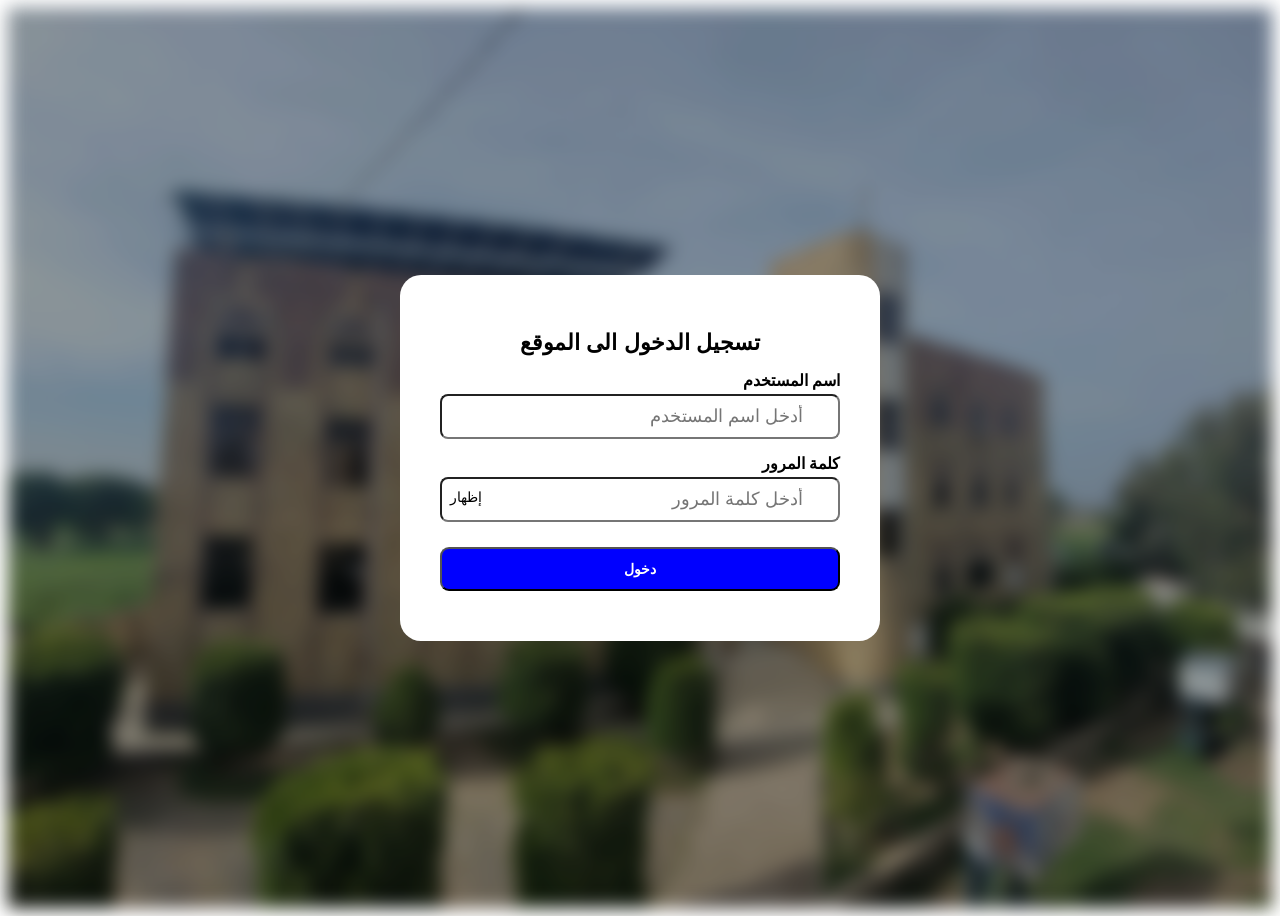
==== index.html @ 8c1b7196 "Rename login.html to index.html" ====
<!DOCTYPE html>
<html lang="ar" dir="rtl">

<head>
  <meta charset="UTF-8" />
  <meta name="viewport" content="width=device-width, initial-scale=1.0" />
  <title>تسجيل الدخول</title>
  <style>
    body {
      font-family: "Segoe UI", Tahoma, Geneva, Verdana, sans-serif;
      display: flex;
      justify-content: center;
      align-items: center;
      min-height: 100vh;
      overflow: hidden;
      position: relative;
    }

    .background {
      position: absolute;
      width: 100%;
      height: 100%;
      background: url("2.jpg") no-repeat center center fixed;
      background-size: cover;
      filter: blur(9px) brightness(0.6);
    }

    .container {
      position: relative;
      background-color: white;
      padding: 40px;
      border-radius: 21px;
      width: 400px;
      max-width: 90%;
      text-align: center;
    }

    h1 {
      color: black;
    }

    .input-group {
      text-align: right;
      margin-bottom: 15px;
      position: relative;
    }

    label {
      display: block;
      margin-bottom: 4px;
      font-weight: bold;
    }

    input {
      width: 100%;
      padding: 10px;
      padding-right: 35px;
      border-radius: 8px;
      font-size: 18px;
      box-sizing: border-box;
    }

    input:focus {
      border-color: black;
    }

    .toggle-password {
      position: absolute;
      top: 35px;
      left: 10px;
      cursor: pointer;
      font-size: 14px;
      color: black;
      user-select: none;
    }

    button {
      width: 100%;
      padding: 12px;
      background: blue;
      color: white;
      border-radius: 9px;
      font-size: 16px;
      font-weight: bold;
      cursor: pointer;
      margin-top: 10px;
      font-size: 14px;

    }

    .attempts,
    .error,
    .success {
      margin-top: 10px;
      font-weight: bold;
    }

    .error {
      color: red;
      display: none;
    }

    .success {
      color: green;
      display: none;
    }

    h1 {
      font-size: 22px;
    }
  </style>
</head>

<body>
  <div class="background"></div>
  <!-- الحاوي الرئيسي لكل محتوى الصفحة -->
  <div class="container">
    <h1>تسجيل الدخول الى الموقع</h1>
    <!-- كل مجموعةinput+lableمع بعض -->
    <div class="input-group">
      <label for="username">اسم المستخدم</label>
      <input type="text" id="username" placeholder="أدخل اسم المستخدم" />
    </div>

    <div class="input-group">
      <label for="password">كلمة المرور</label>
      <input type="password" id="password" placeholder="أدخل كلمة المرور" />
      <!-- .زر صغير لاظهار او اخفاء كلمة المرور  -->
      <span class="toggle-password" id="togglePassword">إظهار</span>
    </div>
    <!-- زر تسجيل الدخول -->
    <button id="login-btn">دخول</button>

    <!-- عرض عدد المحاولات المتبقية -->
    <div class="attempts" id="attempts"></div>
    <!-- رسالة الخطاء عند كتابة بيانات خاطئة -->
    <div class="error" id="error-msg">
      خطأ في اسم المستخدم أو كلمة المرور!
    </div>
    <!-- رسالة النجاح بعد تسجيل الدخول -->
    <div class="success" id="success-msg">
      مرحبًا بك،
      <span id="user-name"></span>! سيتم تحويلك...
      <!-- لعرض اسم المسستخدم  بعد تسجيل الدخول -->
    </div>
  </div>
  <script>
    const CORRECT_USERNAME = "admin";
    const CORRECT_PASSWORD = "1234";
    const REDIRECT_URL = "ind.html"; // يمكنك تغييره حسب الحاجة
    let attemptsLeft = 4;

    //الوصول الى عناصر html
    //كل متغير هنا يمثل عنصر HTML
    //  يمكننا التعامل معه
    // (قراءة القيم أو تعديل النصوص أو الخصائص).
    //document الصفحة كلها
    const usernameInput = document.getElementById("username");
    const passwordInput = document.getElementById("password");
    const loginBtn = document.getElementById("login-btn");
    const errorMsg = document.getElementById("error-msg");
    const successMsg = document.getElementById("success-msg");
    const userNameDisplay = document.getElementById("user-name");
    const attemptsDisplay = document.getElementById("attempts");
    const togglePassword = document.getElementById("togglePassword");
    //تحديث عدد المحاولات
    //يتم استدعاء الدالة مرة واحدة عند تحميل الصفحة
    function updateAttempts() {
      attemptsDisplay.textContent = `عدد المحاولات المتبقية: ${attemptsLeft}`;
    }
    function handleLogin() {
      const enteredUsername = usernameInput.value.trim();
      const enteredPassword = passwordInput.value.trim();

      if (enteredUsername === "" || enteredPassword === "") {
        errorMsg.textContent = "يرجى إدخال اسم المستخدم وكلمة المرور.";
        errorMsg.style.display = "block";
        return; // اخرج من الدالة ولا تخصم محاولة
      }
      errorMsg.style.display = "none";
      successMsg.style.display = "none";

      //لتاخير الكود لمدة 1ثانية <محاكة التحميل>
      setTimeout(
        //الانتظار هذا الاول للتحقق من البيانات
        () => {
          if (
            enteredUsername === CORRECT_USERNAME &&
            enteredPassword === CORRECT_PASSWORD
          ) {
            //اذا كانت كلمة المرور صحيحة اظهر رسالة ترحيب باسم المستخدم
            userNameDisplay.textContent = enteredUsername;
            //اعرض رسالة ترحيب
            successMsg.style.display = "block";
            //ننتظر ثانيتين ثم ننتقل الى صفحة اخرى
            setTimeout(() =>
            //يعطي المستخدم وقت وقت قصير لقراء رسالة
            //الانتظار الثاني لعرض رسالة النجاح ثم الانتقال
            {
              //"حوّل الصفحة الحالية إلى العنوان (URL) المخزن في REDIRECT_URL".
              window.location.href = REDIRECT_URL;
            }, 2000);
            //ميلي ثانية
          } else {
            //ننقص من عدد المحاولات المتبقية
            attemptsLeft--;
            //نحدد العداد الذي يظهر على الشاشة
            updateAttempts();
            //نعرض رسالة خطأ
            errorMsg.style.display = "block";
            //اذا انتهت عدد المحاولات
            if (attemptsLeft === 0) {
              //اذا انتهت المحاولات عطل حقول الادخال والازرار لمنع المحاولات
              usernameInput.disabled = true;
              //disabledخاصية الhtmlيعني تعطل الحقل
              passwordInput.disabled = true;
              loginBtn.disabled = true;
              //تعرض رسالة انتهت عدد المحاولات حاول لاحقا
              errorMsg.textContent =
                "تم استنفاد جميع المحاولات. حاول لاحقًا.";
            }
          }
        },
        1000
      );
    }
    loginBtn.addEventListener("click", handleLogin);
    passwordInput.addEventListener("keypress", (e) => {
      if (e.key === "Enter")
        //e.keyاسم الزر الذي ضغطه المستخدم
        handleLogin();
    });
    togglePassword.addEventListener("click", () => {
      //() =>عندما لانحتاج الى معاملات
      //=>يربط المعاملات بجسم الدالة
      const type = passwordInput.getAttribute("type") === "password"
        ? "text"
        : "password";
      passwordInput.setAttribute("type", type);
      //تغيير النص الظاهر على الزر
      togglePassword.textContent = type === "password" ? "إظهار" : "إخفاء";
    });
  </script>

</body>

</html>
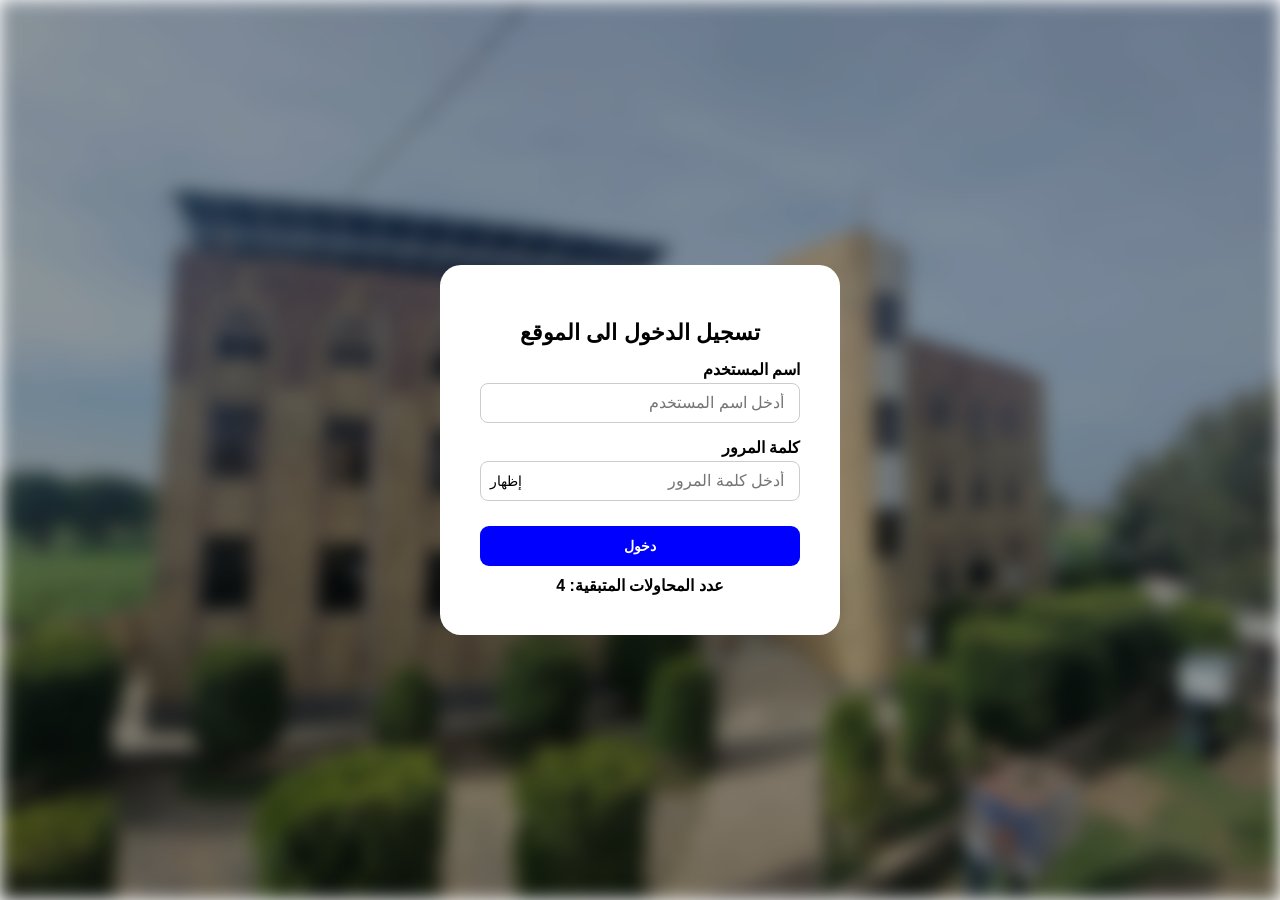
==== commit cd463dcb: "Update index.html" ====
--- a/index.html
+++ b/index.html
@@ -12,6 +12,7 @@
       justify-content: center;
       align-items: center;
       min-height: 100vh;
+      margin: 0; /* لمنع الهوامش البيضاء في الجوال */
       overflow: hidden;
       position: relative;
     }
@@ -21,8 +22,9 @@
       width: 100%;
       height: 100%;
       background: url("2.jpg") no-repeat center center fixed;
-      background-size: cover;
+      background-size: cover; /* لضمان تغطية الصورة لكامل شاشة الجوال */
       filter: blur(9px) brightness(0.6);
+      z-index: -1;
     }
 
     .container {
@@ -31,12 +33,14 @@
       padding: 40px;
       border-radius: 21px;
       width: 400px;
-      max-width: 90%;
+      max-width: 90%; /* يمنع الصندوق من الخروج عن حواف الجوال */
       text-align: center;
+      box-sizing: border-box; /* لضمان حساب المسافات بدقة */
     }
 
     h1 {
       color: black;
+      font-size: 22px;
     }
 
     .input-group {
@@ -54,14 +58,16 @@
     input {
       width: 100%;
       padding: 10px;
-      padding-right: 35px;
+      padding-right: 15px; 
       border-radius: 8px;
-      font-size: 18px;
+      font-size: 16px; /* حجم 16 يمنع الزووم التلقائي المزعج في الجوال */
       box-sizing: border-box;
+      border: 1px solid #ccc;
     }
 
     input:focus {
       border-color: black;
+      outline: none;
     }
 
     .toggle-password {
@@ -80,12 +86,11 @@
       background: blue;
       color: white;
       border-radius: 9px;
-      font-size: 16px;
       font-weight: bold;
       cursor: pointer;
       margin-top: 10px;
       font-size: 14px;
-
+      border: none;
     }
 
     .attempts,
@@ -104,19 +109,13 @@
       color: green;
       display: none;
     }
-
-    h1 {
-      font-size: 22px;
-    }
   </style>
 </head>
 
 <body>
   <div class="background"></div>
-  <!-- الحاوي الرئيسي لكل محتوى الصفحة -->
   <div class="container">
     <h1>تسجيل الدخول الى الموقع</h1>
-    <!-- كل مجموعةinput+lableمع بعض -->
     <div class="input-group">
       <label for="username">اسم المستخدم</label>
       <input type="text" id="username" placeholder="أدخل اسم المستخدم" />
@@ -125,36 +124,26 @@
     <div class="input-group">
       <label for="password">كلمة المرور</label>
       <input type="password" id="password" placeholder="أدخل كلمة المرور" />
-      <!-- .زر صغير لاظهار او اخفاء كلمة المرور  -->
       <span class="toggle-password" id="togglePassword">إظهار</span>
     </div>
-    <!-- زر تسجيل الدخول -->
     <button id="login-btn">دخول</button>
 
-    <!-- عرض عدد المحاولات المتبقية -->
     <div class="attempts" id="attempts"></div>
-    <!-- رسالة الخطاء عند كتابة بيانات خاطئة -->
     <div class="error" id="error-msg">
       خطأ في اسم المستخدم أو كلمة المرور!
     </div>
-    <!-- رسالة النجاح بعد تسجيل الدخول -->
     <div class="success" id="success-msg">
       مرحبًا بك،
       <span id="user-name"></span>! سيتم تحويلك...
-      <!-- لعرض اسم المسستخدم  بعد تسجيل الدخول -->
     </div>
   </div>
+
   <script>
     const CORRECT_USERNAME = "admin";
     const CORRECT_PASSWORD = "1234";
-    const REDIRECT_URL = "ind.html"; // يمكنك تغييره حسب الحاجة
+    const REDIRECT_URL = "ind.html"; 
     let attemptsLeft = 4;
 
-    //الوصول الى عناصر html
-    //كل متغير هنا يمثل عنصر HTML
-    //  يمكننا التعامل معه
-    // (قراءة القيم أو تعديل النصوص أو الخصائص).
-    //document الصفحة كلها
     const usernameInput = document.getElementById("username");
     const passwordInput = document.getElementById("password");
     const loginBtn = document.getElementById("login-btn");
@@ -163,11 +152,13 @@
     const userNameDisplay = document.getElementById("user-name");
     const attemptsDisplay = document.getElementById("attempts");
     const togglePassword = document.getElementById("togglePassword");
-    //تحديث عدد المحاولات
-    //يتم استدعاء الدالة مرة واحدة عند تحميل الصفحة
+
     function updateAttempts() {
       attemptsDisplay.textContent = `عدد المحاولات المتبقية: ${attemptsLeft}`;
     }
+
+    updateAttempts();
+
     function handleLogin() {
       const enteredUsername = usernameInput.value.trim();
       const enteredPassword = passwordInput.value.trim();
@@ -175,73 +166,41 @@
       if (enteredUsername === "" || enteredPassword === "") {
         errorMsg.textContent = "يرجى إدخال اسم المستخدم وكلمة المرور.";
         errorMsg.style.display = "block";
-        return; // اخرج من الدالة ولا تخصم محاولة
+        return;
       }
       errorMsg.style.display = "none";
       successMsg.style.display = "none";
 
-      //لتاخير الكود لمدة 1ثانية <محاكة التحميل>
-      setTimeout(
-        //الانتظار هذا الاول للتحقق من البيانات
-        () => {
-          if (
-            enteredUsername === CORRECT_USERNAME &&
-            enteredPassword === CORRECT_PASSWORD
-          ) {
-            //اذا كانت كلمة المرور صحيحة اظهر رسالة ترحيب باسم المستخدم
-            userNameDisplay.textContent = enteredUsername;
-            //اعرض رسالة ترحيب
-            successMsg.style.display = "block";
-            //ننتظر ثانيتين ثم ننتقل الى صفحة اخرى
-            setTimeout(() =>
-            //يعطي المستخدم وقت وقت قصير لقراء رسالة
-            //الانتظار الثاني لعرض رسالة النجاح ثم الانتقال
-            {
-              //"حوّل الصفحة الحالية إلى العنوان (URL) المخزن في REDIRECT_URL".
-              window.location.href = REDIRECT_URL;
-            }, 2000);
-            //ميلي ثانية
-          } else {
-            //ننقص من عدد المحاولات المتبقية
-            attemptsLeft--;
-            //نحدد العداد الذي يظهر على الشاشة
-            updateAttempts();
-            //نعرض رسالة خطأ
-            errorMsg.style.display = "block";
-            //اذا انتهت عدد المحاولات
-            if (attemptsLeft === 0) {
-              //اذا انتهت المحاولات عطل حقول الادخال والازرار لمنع المحاولات
-              usernameInput.disabled = true;
-              //disabledخاصية الhtmlيعني تعطل الحقل
-              passwordInput.disabled = true;
-              loginBtn.disabled = true;
-              //تعرض رسالة انتهت عدد المحاولات حاول لاحقا
-              errorMsg.textContent =
-                "تم استنفاد جميع المحاولات. حاول لاحقًا.";
-            }
+      setTimeout(() => {
+        if (enteredUsername === CORRECT_USERNAME && enteredPassword === CORRECT_PASSWORD) {
+          userNameDisplay.textContent = enteredUsername;
+          successMsg.style.display = "block";
+          setTimeout(() => {
+            window.location.href = REDIRECT_URL;
+          }, 2000);
+        } else {
+          attemptsLeft--;
+          updateAttempts();
+          errorMsg.style.display = "block";
+          if (attemptsLeft === 0) {
+            usernameInput.disabled = true;
+            passwordInput.disabled = true;
+            loginBtn.disabled = true;
+            errorMsg.textContent = "تم استنفاد جميع المحاولات. حاول لاحقًا.";
           }
-        },
-        1000
-      );
-    }
+        }
+      }, 1000);
+    }
+
     loginBtn.addEventListener("click", handleLogin);
     passwordInput.addEventListener("keypress", (e) => {
-      if (e.key === "Enter")
-        //e.keyاسم الزر الذي ضغطه المستخدم
-        handleLogin();
+      if (e.key === "Enter") handleLogin();
     });
     togglePassword.addEventListener("click", () => {
-      //() =>عندما لانحتاج الى معاملات
-      //=>يربط المعاملات بجسم الدالة
-      const type = passwordInput.getAttribute("type") === "password"
-        ? "text"
-        : "password";
+      const type = passwordInput.getAttribute("type") === "password" ? "text" : "password";
       passwordInput.setAttribute("type", type);
-      //تغيير النص الظاهر على الزر
       togglePassword.textContent = type === "password" ? "إظهار" : "إخفاء";
     });
   </script>
-
 </body>
-
 </html>
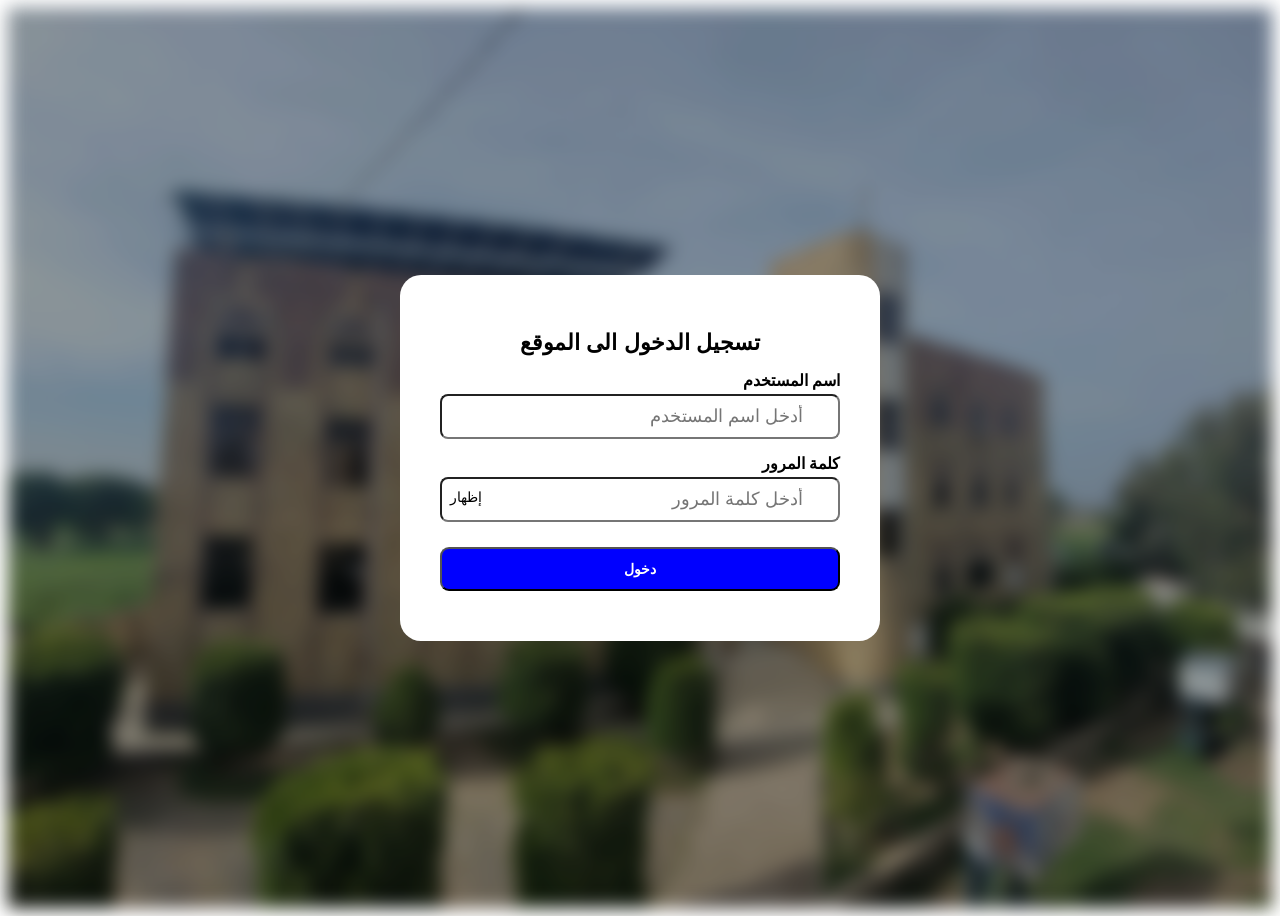
==== commit b6ad5153: "Update index.html" ====
--- a/index.html
+++ b/index.html
@@ -12,7 +12,6 @@
       justify-content: center;
       align-items: center;
       min-height: 100vh;
-      margin: 0; /* لمنع الهوامش البيضاء في الجوال */
       overflow: hidden;
       position: relative;
     }
@@ -22,9 +21,8 @@
       width: 100%;
       height: 100%;
       background: url("2.jpg") no-repeat center center fixed;
-      background-size: cover; /* لضمان تغطية الصورة لكامل شاشة الجوال */
+      background-size: cover;
       filter: blur(9px) brightness(0.6);
-      z-index: -1;
     }
 
     .container {
@@ -33,14 +31,12 @@
       padding: 40px;
       border-radius: 21px;
       width: 400px;
-      max-width: 90%; /* يمنع الصندوق من الخروج عن حواف الجوال */
+      max-width: 90%;
       text-align: center;
-      box-sizing: border-box; /* لضمان حساب المسافات بدقة */
     }
 
     h1 {
       color: black;
-      font-size: 22px;
     }
 
     .input-group {
@@ -58,16 +54,14 @@
     input {
       width: 100%;
       padding: 10px;
-      padding-right: 15px; 
+      padding-right: 35px;
       border-radius: 8px;
-      font-size: 16px; /* حجم 16 يمنع الزووم التلقائي المزعج في الجوال */
+      font-size: 18px;
       box-sizing: border-box;
-      border: 1px solid #ccc;
     }
 
     input:focus {
       border-color: black;
-      outline: none;
     }
 
     .toggle-password {
@@ -86,11 +80,12 @@
       background: blue;
       color: white;
       border-radius: 9px;
+      font-size: 16px;
       font-weight: bold;
       cursor: pointer;
       margin-top: 10px;
       font-size: 14px;
-      border: none;
+
     }
 
     .attempts,
@@ -109,13 +104,19 @@
       color: green;
       display: none;
     }
+
+    h1 {
+      font-size: 22px;
+    }
   </style>
 </head>
 
 <body>
   <div class="background"></div>
+  <!-- الحاوي الرئيسي لكل محتوى الصفحة -->
   <div class="container">
     <h1>تسجيل الدخول الى الموقع</h1>
+    <!-- كل مجموعةinput+lableمع بعض -->
     <div class="input-group">
       <label for="username">اسم المستخدم</label>
       <input type="text" id="username" placeholder="أدخل اسم المستخدم" />
@@ -124,26 +125,36 @@
     <div class="input-group">
       <label for="password">كلمة المرور</label>
       <input type="password" id="password" placeholder="أدخل كلمة المرور" />
+      <!-- .زر صغير لاظهار او اخفاء كلمة المرور  -->
       <span class="toggle-password" id="togglePassword">إظهار</span>
     </div>
+    <!-- زر تسجيل الدخول -->
     <button id="login-btn">دخول</button>
 
+    <!-- عرض عدد المحاولات المتبقية -->
     <div class="attempts" id="attempts"></div>
+    <!-- رسالة الخطاء عند كتابة بيانات خاطئة -->
     <div class="error" id="error-msg">
       خطأ في اسم المستخدم أو كلمة المرور!
     </div>
+    <!-- رسالة النجاح بعد تسجيل الدخول -->
     <div class="success" id="success-msg">
       مرحبًا بك،
       <span id="user-name"></span>! سيتم تحويلك...
+      <!-- لعرض اسم المسستخدم  بعد تسجيل الدخول -->
     </div>
   </div>
-
   <script>
     const CORRECT_USERNAME = "admin";
     const CORRECT_PASSWORD = "1234";
-    const REDIRECT_URL = "ind.html"; 
+    const REDIRECT_URL = "ind.html"; // يمكنك تغييره حسب الحاجة
     let attemptsLeft = 4;
 
+    //الوصول الى عناصر html
+    //كل متغير هنا يمثل عنصر HTML
+    //  يمكننا التعامل معه
+    // (قراءة القيم أو تعديل النصوص أو الخصائص).
+    //document الصفحة كلها
     const usernameInput = document.getElementById("username");
     const passwordInput = document.getElementById("password");
     const loginBtn = document.getElementById("login-btn");
@@ -152,13 +163,11 @@
     const userNameDisplay = document.getElementById("user-name");
     const attemptsDisplay = document.getElementById("attempts");
     const togglePassword = document.getElementById("togglePassword");
-
+    //تحديث عدد المحاولات
+    //يتم استدعاء الدالة مرة واحدة عند تحميل الصفحة
     function updateAttempts() {
       attemptsDisplay.textContent = `عدد المحاولات المتبقية: ${attemptsLeft}`;
     }
-
-    updateAttempts();
-
     function handleLogin() {
       const enteredUsername = usernameInput.value.trim();
       const enteredPassword = passwordInput.value.trim();
@@ -166,41 +175,73 @@
       if (enteredUsername === "" || enteredPassword === "") {
         errorMsg.textContent = "يرجى إدخال اسم المستخدم وكلمة المرور.";
         errorMsg.style.display = "block";
-        return;
+        return; // اخرج من الدالة ولا تخصم محاولة
       }
       errorMsg.style.display = "none";
       successMsg.style.display = "none";
 
-      setTimeout(() => {
-        if (enteredUsername === CORRECT_USERNAME && enteredPassword === CORRECT_PASSWORD) {
-          userNameDisplay.textContent = enteredUsername;
-          successMsg.style.display = "block";
-          setTimeout(() => {
-            window.location.href = REDIRECT_URL;
-          }, 2000);
-        } else {
-          attemptsLeft--;
-          updateAttempts();
-          errorMsg.style.display = "block";
-          if (attemptsLeft === 0) {
-            usernameInput.disabled = true;
-            passwordInput.disabled = true;
-            loginBtn.disabled = true;
-            errorMsg.textContent = "تم استنفاد جميع المحاولات. حاول لاحقًا.";
+      //لتاخير الكود لمدة 1ثانية <محاكة التحميل>
+      setTimeout(
+        //الانتظار هذا الاول للتحقق من البيانات
+        () => {
+          if (
+            enteredUsername === CORRECT_USERNAME &&
+            enteredPassword === CORRECT_PASSWORD
+          ) {
+            //اذا كانت كلمة المرور صحيحة اظهر رسالة ترحيب باسم المستخدم
+            userNameDisplay.textContent = enteredUsername;
+            //اعرض رسالة ترحيب
+            successMsg.style.display = "block";
+            //ننتظر ثانيتين ثم ننتقل الى صفحة اخرى
+            setTimeout(() =>
+            //يعطي المستخدم وقت وقت قصير لقراء رسالة
+            //الانتظار الثاني لعرض رسالة النجاح ثم الانتقال
+            {
+              //"حوّل الصفحة الحالية إلى العنوان (URL) المخزن في REDIRECT_URL".
+              window.location.href = REDIRECT_URL;
+            }, 2000);
+            //ميلي ثانية
+          } else {
+            //ننقص من عدد المحاولات المتبقية
+            attemptsLeft--;
+            //نحدد العداد الذي يظهر على الشاشة
+            updateAttempts();
+            //نعرض رسالة خطأ
+            errorMsg.style.display = "block";
+            //اذا انتهت عدد المحاولات
+            if (attemptsLeft === 0) {
+              //اذا انتهت المحاولات عطل حقول الادخال والازرار لمنع المحاولات
+              usernameInput.disabled = true;
+              //disabledخاصية الhtmlيعني تعطل الحقل
+              passwordInput.disabled = true;
+              loginBtn.disabled = true;
+              //تعرض رسالة انتهت عدد المحاولات حاول لاحقا
+              errorMsg.textContent =
+                "تم استنفاد جميع المحاولات. حاول لاحقًا.";
+            }
           }
-        }
-      }, 1000);
-    }
-
+        },
+        1000
+      );
+    }
     loginBtn.addEventListener("click", handleLogin);
     passwordInput.addEventListener("keypress", (e) => {
-      if (e.key === "Enter") handleLogin();
+      if (e.key === "Enter")
+        //e.keyاسم الزر الذي ضغطه المستخدم
+        handleLogin();
     });
     togglePassword.addEventListener("click", () => {
-      const type = passwordInput.getAttribute("type") === "password" ? "text" : "password";
+      //() =>عندما لانحتاج الى معاملات
+      //=>يربط المعاملات بجسم الدالة
+      const type = passwordInput.getAttribute("type") === "password"
+        ? "text"
+        : "password";
       passwordInput.setAttribute("type", type);
+      //تغيير النص الظاهر على الزر
       togglePassword.textContent = type === "password" ? "إظهار" : "إخفاء";
     });
   </script>
+
 </body>
+
 </html>
